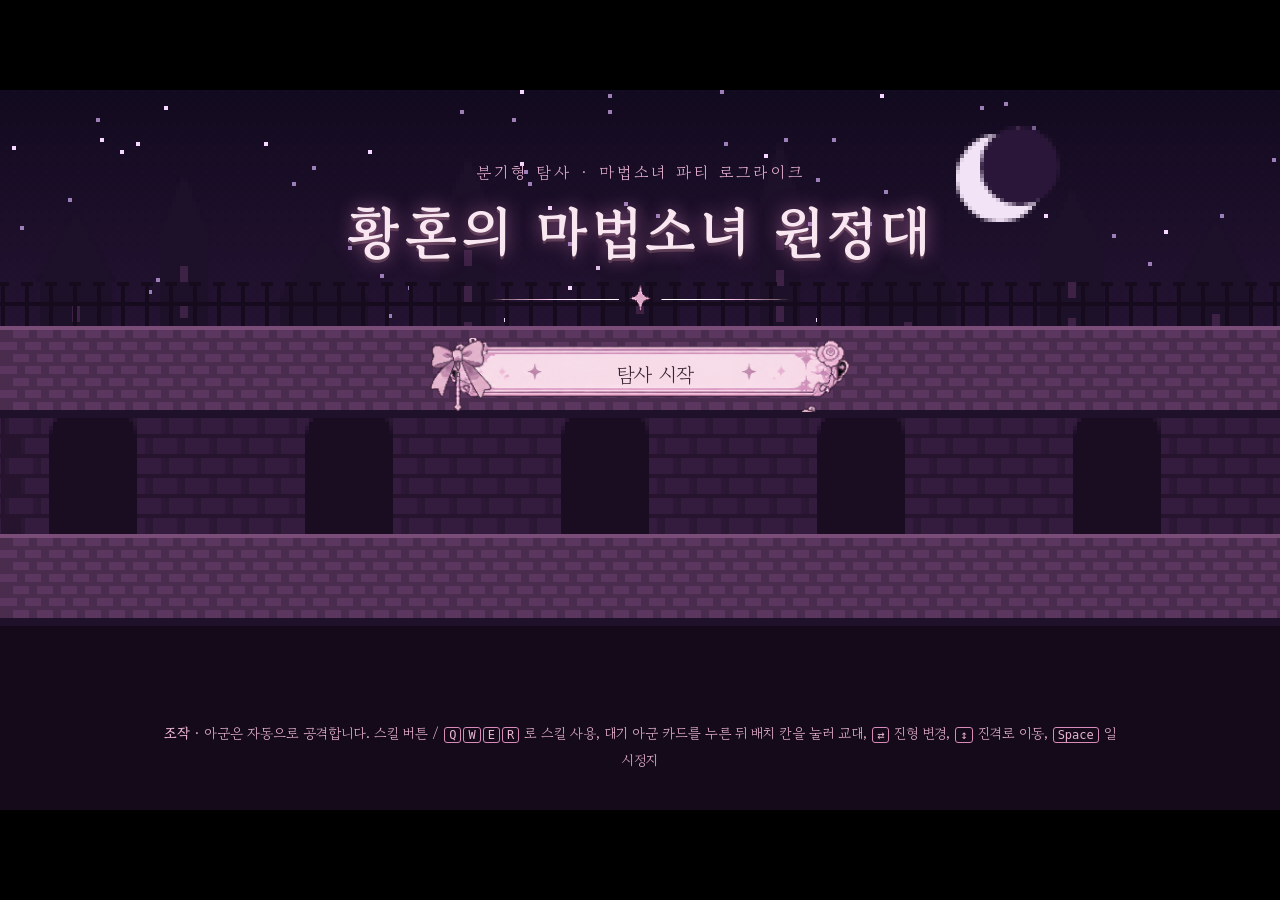
==== magical-roguelike/index.html @ ece65137 "마법소녀 분기형 탐사 로그라이크 프로토타입 추가 - 분기형 탐사 맵, 전진/웨이브/자동 전투 흐름, 두 진격로와 방어전 - 파티 교대·진형·진격로 이동, 스킬 6종, 유물 13종과" ====
<!doctype html>
<html lang="ko">
<head>
  <meta charset="utf-8" />
  <meta name="viewport" content="width=device-width, initial-scale=1" />
  <title>황혼의 마법소녀 원정대</title>
  <link rel="preconnect" href="https://fonts.googleapis.com" />
  <link rel="preconnect" href="https://fonts.gstatic.com" crossorigin />
  <link href="https://fonts.googleapis.com/css2?family=Gowun+Batang:wght@400;700&display=swap" rel="stylesheet" />
  <link rel="stylesheet" href="css/style.css" />
</head>
<body>
  <div id="viewport">
    <div id="stage">
      <canvas id="battleCanvas" width="1280" height="720"></canvas>

      <!-- Title -->
      <section id="screen-title" class="screen">
        <canvas id="titleCanvas" width="1280" height="720"></canvas>
        <div class="title-box">
          <div class="title-sub">분기형 탐사 · 마법소녀 파티 로그라이크</div>
          <h1>황혼의 마법소녀 원정대</h1>
          <img class="divider-img" src="assets/ui/divider.png" alt="" />
          <button class="choice-btn" id="btnStart"><span>탐사 시작</span></button>
          <div class="title-help">
            <b>조작</b> · 아군은 자동으로 공격합니다. 스킬 버튼 / <kbd>Q</kbd><kbd>W</kbd><kbd>E</kbd><kbd>R</kbd> 로 스킬 사용,
            대기 아군 카드를 누른 뒤 배치 칸을 눌러 교대, <kbd>⇄</kbd> 진형 변경, <kbd>↕</kbd> 진격로 이동, <kbd>Space</kbd> 일시정지
          </div>
        </div>
      </section>

      <!-- Exploration map -->
      <section id="screen-map" class="screen">
        <header class="topbar" id="mapTopbar"></header>
        <div id="mapArea">
          <svg id="mapLinks" width="1280" height="500"></svg>
          <div id="mapNodes"></div>
        </div>
        <footer id="mapFooter">
          <div id="mapParty"></div>
          <div id="nodeDetail"></div>
        </footer>
      </section>

      <!-- Battle HUD (canvas below) -->
      <section id="screen-battle" class="screen">
        <header class="topbar" id="battleTopbar"></header>
        <div id="relicStrip"></div>
        <div id="laneInfo"></div>
        <div id="battleHud">
          <div id="fieldPanel"></div>
          <div id="benchPanel"></div>
        </div>
        <div id="pauseOverlay" class="hidden">일시정지 — Space 로 재개</div>
      </section>

      <!-- Reward / relic pick -->
      <section id="screen-reward" class="screen">
        <div class="reward-head">
          <img class="divider-img" src="assets/ui/divider.png" alt="" />
          <h2 id="rewardTitle">보상 선택</h2>
          <div id="rewardSub"></div>
        </div>
        <div id="rewardCards"></div>
      </section>

      <!-- Event / Rest -->
      <section id="screen-event" class="screen">
        <canvas id="eventCanvas" width="1280" height="720"></canvas>
        <div class="event-title-box">
          <div class="event-kicker" id="eventKicker">사건</div>
          <h2 id="eventTitle"></h2>
          <div class="event-line"></div>
        </div>
        <div id="eventChoices"></div>
        <div class="dialog">
          <div class="dialog-name" id="eventSpeaker"></div>
          <div class="dialog-text" id="eventText"></div>
        </div>
      </section>

      <!-- Result -->
      <section id="screen-result" class="screen">
        <div class="result-box">
          <h2 id="resultTitle"></h2>
          <div id="resultSub"></div>
          <div id="resultStats"></div>
          <button class="choice-btn" id="btnRestart"><span>새 탐사 시작</span></button>
          <button class="choice-btn dark" id="btnTitle"><span>타이틀로</span></button>
        </div>
      </section>

      <!-- Relic drawer -->
      <aside id="relicDrawer" class="hidden">
        <div class="drawer-head">유물 &amp; 시너지 <button id="btnCloseDrawer">✕</button></div>
        <div id="drawerBody"></div>
      </aside>

      <div id="tooltip" class="hidden"></div>
      <div id="toast" class="hidden"></div>
      <div id="loading">불러오는 중…</div>
    </div>
  </div>

  <!-- data -->
  <script src="js/core/util.js"></script>
  <script src="js/core/StateMachine.js"></script>
  <script src="js/data/config.js"></script>
  <script src="js/data/spriteData.js"></script>
  <script src="js/data/characters.js"></script>
  <script src="js/data/enemies.js"></script>
  <script src="js/data/relics.js"></script>
  <script src="js/data/nodes.js"></script>
  <script src="js/data/events.js"></script>
  <!-- systems -->
  <script src="js/systems/FormationSystem.js"></script>
  <script src="js/systems/PartyManager.js"></script>
  <script src="js/systems/CombatSystem.js"></script>
  <script src="js/systems/LaneManager.js"></script>
  <script src="js/systems/SkillSystem.js"></script>
  <script src="js/systems/RelicSystem.js"></script>
  <script src="js/systems/WaveManager.js"></script>
  <script src="js/systems/MapManager.js"></script>
  <script src="js/systems/ExplorationManager.js"></script>
  <script src="js/systems/RewardSystem.js"></script>
  <script src="js/systems/NodeManager.js"></script>
  <script src="js/core/GameManager.js"></script>
  <!-- view -->
  <script src="js/ui/Assets.js"></script>
  <script src="js/ui/BattleRenderer.js"></script>
  <script src="js/ui/SceneArt.js"></script>
  <script src="js/ui/UIManager.js"></script>
  <script src="js/main.js"></script>
</body>
</html>
---- magical-roguelike/css/style.css ----
:root {
  --plum-900: #140a19;
  --plum-800: #1f1226;
  --plum-700: #2c1a33;
  --plum-600: #3d2a3a;
  --plum-500: #4a3346;
  --plum-400: #6b4a63;
  --pink-100: #f8e6f0;
  --pink-200: #f3d4e6;
  --pink-300: #e9b3d2;
  --pink-400: #d98bbb;
  --pink-500: #c46a9e;
  --gold: #f2c14e;
  --danger: #ff5f7e;
  --warn: #ffb347;
  --safe: #8fe0a4;
  --ink: #3a2534;
  --font: 'Gowun Batang', 'Noto Serif KR', 'Nanum Myeongjo', serif;
}

* { box-sizing: border-box; }
html, body { margin: 0; height: 100%; background: #000; overflow: hidden; }
body { font-family: var(--font); color: var(--pink-100); user-select: none; }
button { font-family: inherit; cursor: pointer; }
kbd { border: 1px solid var(--pink-400); border-radius: 3px; padding: 0 4px; margin: 0 1px; font-size: 12px; }
.hidden { display: none !important; }

#viewport { position: fixed; inset: 0; display: flex; align-items: center; justify-content: center; background: #000; }
#stage { position: relative; width: 1280px; height: 720px; transform-origin: center center; overflow: hidden; background: var(--plum-900); }
#battleCanvas { position: absolute; inset: 0; image-rendering: pixelated; }
#loading { position: absolute; inset: 0; display: flex; align-items: center; justify-content: center; font-size: 22px; background: var(--plum-900); z-index: 99; }

.screen { position: absolute; inset: 0; display: none; }
.screen.active { display: block; }

/* ---------- shared widgets ---------- */
.choice-btn {
  position: relative; width: 420px; height: 74px; border: 0; background: url(../assets/ui/choice_light.png) center/100% 100% no-repeat;
  color: var(--ink); font-size: 20px; padding: 0 60px 0 90px; transition: transform .12s, filter .12s; display: flex; align-items: center; justify-content: center;
}
.choice-btn span { pointer-events: none; text-align: center; line-height: 1.2; }
.choice-btn small { display: block; font-size: 13px; opacity: .8; }
.choice-btn:hover:not(:disabled) { transform: translateX(6px); background-image: url(../assets/ui/choice_dark.png); color: var(--pink-100); }
.choice-btn.dark { background-image: url(../assets/ui/choice_dark.png); color: var(--pink-100); }
.choice-btn.dark:hover { background-image: url(../assets/ui/choice_light.png); color: var(--ink); }
.choice-btn:disabled { filter: grayscale(.8) brightness(.6); cursor: not-allowed; }
.divider-img { display: block; margin: 0 auto; width: 300px; image-rendering: pixelated; }

.topbar {
  position: absolute; left: 0; right: 0; top: 0; height: 48px; display: flex; align-items: center; gap: 16px; padding: 0 16px;
  background: linear-gradient(180deg, rgba(20,10,25,.95), rgba(20,10,25,.6)); border-bottom: 1px solid rgba(233,179,210,.35); z-index: 5;
}
.topbar .title { font-size: 18px; color: var(--pink-200); font-weight: 700; }
.topbar .tag { font-size: 12px; padding: 2px 8px; border: 1px solid var(--pink-400); border-radius: 2px; color: var(--pink-300); }
.topbar .tag.def { border-color: var(--danger); color: var(--danger); }
.topbar .spacer { flex: 1; }
.res { display: flex; align-items: center; gap: 6px; font-size: 16px; }
.res b { color: var(--pink-100); }
.res .ic { color: var(--pink-400); }
.res.life .ic { color: var(--danger); }
.res.shard .ic { color: var(--gold); }
.tb-btn {
  background: var(--plum-600); color: var(--pink-100); border: 1px solid var(--pink-400); padding: 5px 12px; font-size: 14px;
  clip-path: polygon(8px 0, 100% 0, calc(100% - 8px) 100%, 0 100%);
}
.tb-btn:hover { background: var(--pink-500); }
.tb-btn.on { background: var(--pink-500); }

#tooltip {
  position: absolute; z-index: 60; max-width: 300px; padding: 10px 12px; font-size: 13px; line-height: 1.5; pointer-events: none;
  background: rgba(31,18,38,.97); border: 1px solid var(--pink-400); box-shadow: 0 6px 20px rgba(0,0,0,.5); color: var(--pink-100);
}
#tooltip h4 { margin: 0 0 4px; font-size: 15px; color: var(--pink-200); }
#tooltip .muted { color: var(--pink-300); opacity: .8; }
#toast {
  position: absolute; left: 50%; top: 70px; transform: translateX(-50%); z-index: 70; padding: 8px 18px; font-size: 15px;
  background: rgba(61,42,58,.95); border: 1px solid var(--pink-400);
}

/* ---------- title ---------- */
#screen-title { background: radial-gradient(ellipse at 50% 30%, #3a1d3f 0%, #140a19 70%); }
#titleCanvas { position: absolute; inset: 0; image-rendering: pixelated; }
.title-box { position: absolute; left: 0; right: 0; top: 70px; text-align: center; }
.title-box h1 { margin: 6px 0 14px; font-size: 56px; color: var(--pink-100); letter-spacing: 4px; text-shadow: 0 0 18px rgba(233,140,200,.6), 0 3px 0 #4a3346; }
.title-sub { color: var(--pink-300); font-size: 16px; letter-spacing: 3px; }
#btnStart { margin: 26px auto 0; }
.title-help { position: absolute; left: 0; right: 0; top: 560px; font-size: 14px; color: var(--pink-300); line-height: 1.9; padding: 0 160px; }

/* ---------- map ---------- */
#screen-map { background:
  linear-gradient(rgba(233,179,210,.04) 1px, transparent 1px) 0 0/40px 40px,
  linear-gradient(90deg, rgba(233,179,210,.04) 1px, transparent 1px) 0 0/40px 40px,
  radial-gradient(ellipse at 60% 40%, #2c1733 0%, #120a17 75%); }
#mapArea { position: absolute; left: 0; top: 56px; width: 1280px; height: 500px; }
#mapLinks { position: absolute; inset: 0; }
#mapNodes { position: absolute; inset: 0; }
.col-label { position: absolute; top: 4px; font-size: 12px; color: rgba(233,179,210,.45); transform: translateX(-50%); letter-spacing: 2px; }
.node {
  position: absolute; width: 128px; height: 58px; transform: translate(-50%, -50%); display: flex; align-items: center; gap: 8px; padding: 0 10px 0 6px;
  background: linear-gradient(90deg, rgba(61,42,58,.95), rgba(40,24,44,.95)); border: 1px solid rgba(233,179,210,.35);
  clip-path: polygon(10px 0, 100% 0, calc(100% - 10px) 100%, 0 100%); cursor: default; transition: transform .15s, filter .15s;
}
.node .n-icon {
  width: 38px; height: 38px; display: flex; align-items: center; justify-content: center; font-size: 22px; flex: none;
  background: var(--plum-800); border: 1px solid currentColor; transform: rotate(45deg) scale(.82);
}
.node .n-icon span { transform: rotate(-45deg); }
.node .n-name { font-size: 14px; line-height: 1.15; color: var(--pink-100); }
.node .n-name small { display: block; font-size: 11px; color: var(--pink-300); }
.node .n-stripe { position: absolute; left: 0; right: 0; bottom: 0; height: 3px; background: currentColor; opacity: .8; }
.node.selectable { cursor: pointer; border-color: var(--pink-300); animation: pulse 1.4s ease-in-out infinite; }
.node.selectable:hover, .node.picked { transform: translate(-50%, -50%) scale(1.08); filter: brightness(1.25); }
.node.completed { filter: grayscale(.6) brightness(.6); }
.node.current { filter: none; border-color: var(--gold); box-shadow: inset 0 0 0 2px var(--gold); }
.node.locked { filter: brightness(.55) saturate(.5); }
.node.skipped { filter: grayscale(1) brightness(.35); }
.node .n-check { position: absolute; right: 12px; top: 4px; font-size: 12px; color: var(--safe); }
.node .n-here { position: absolute; left: 50%; top: -24px; transform: translateX(-50%); font-size: 12px; color: var(--gold); white-space: nowrap; }
@keyframes pulse { 0%,100% { box-shadow: 0 0 0 rgba(233,140,200,0); } 50% { box-shadow: 0 0 18px rgba(233,140,200,.7); } }

#mapFooter { position: absolute; left: 0; right: 0; bottom: 0; height: 158px; display: flex; gap: 12px; padding: 8px 14px 12px;
  background: linear-gradient(0deg, rgba(20,10,25,.98), rgba(20,10,25,.8)); border-top: 1px solid rgba(233,179,210,.3); }
#mapParty { flex: 1; display: flex; flex-direction: column; gap: 4px; }
#nodeDetail { position: relative; width: 420px; border-left: 1px solid rgba(233,179,210,.25); padding-left: 14px; font-size: 13px; line-height: 1.5; }
#nodeDetail h3 { margin: 0 0 4px; font-size: 18px; color: var(--pink-200); }
#nodeDetail .stars { color: var(--gold); letter-spacing: 2px; }
#nodeDetail .enter { position: absolute; right: -6px; bottom: -6px; width: 210px; height: 48px; font-size: 17px; padding: 0 30px 0 56px; }
.party-row { display: flex; gap: 6px; align-items: stretch; }
.party-row .lbl { white-space: nowrap; width: 54px; font-size: 12px; color: var(--pink-300); display: flex; align-items: center; }
.pcard {
  position: relative; width: 150px; height: 62px; display: flex; gap: 6px; align-items: center; padding: 4px 6px; cursor: pointer;
  background: rgba(61,42,58,.85); border: 1px solid rgba(233,179,210,.3); font-size: 12px;
}
.pcard img { width: 46px; height: 46px; image-rendering: auto; border: 1px solid rgba(233,179,210,.4); background: var(--plum-800); }
.pcard .nm { font-size: 13px; color: var(--pink-100); }
.pcard .rl { font-size: 10.5px; color: var(--pink-300); white-space: nowrap; }
.pcard.empty { justify-content: center; color: var(--pink-300); opacity: .7; }
.pcard.sel { border-color: var(--gold); box-shadow: 0 0 10px rgba(242,193,78,.6); }
.pcard.down { filter: grayscale(1) brightness(.6); }
.pcard .potion { position: absolute; right: 4px; top: 3px; font-size: 11px; padding: 0 4px; background: var(--plum-700); border: 1px solid var(--pink-400); color: var(--pink-100); }
.hpbar { position: relative; height: 6px; background: #4a2236; border: 1px solid #140a19; margin-top: 3px; }
.hpbar i { position: absolute; left: 0; top: 0; bottom: 0; background: var(--pink-400); }
.hpbar i.low { background: var(--danger); }
.hpbar i.sh { background: #9fd8ff; top: auto; height: 2px; }

/* ---------- battle HUD ---------- */
#screen-battle .topbar { background: linear-gradient(180deg, rgba(20,10,25,.9), rgba(20,10,25,0)); border-bottom: 0; }
.wave-pips { display: flex; gap: 6px; align-items: center; font-size: 14px; color: var(--pink-200); }
.wave-pips i { width: 14px; height: 14px; transform: rotate(45deg); border: 1px solid var(--pink-300); display: inline-block; }
.wave-pips i.done { background: var(--pink-400); }
.wave-pips i.now { background: var(--gold); border-color: var(--gold); }
.phase-label { font-size: 14px; color: var(--gold); min-width: 90px; }
#relicStrip { position: absolute; right: 14px; top: 52px; display: flex; flex-wrap: wrap; justify-content: flex-end; gap: 4px; max-width: 520px; z-index: 4; }
.relic-ic {
  width: 34px; height: 34px; display: flex; align-items: center; justify-content: center; font-size: 18px; position: relative;
  background: var(--plum-700); border: 1px solid var(--pink-400); transform: rotate(45deg) scale(.86);
}
.relic-ic > span { transform: rotate(-45deg); }
.relic-ic.rare { border-color: var(--gold); }
.relic-ic.flash { animation: relicflash .5s; }
.relic-ic .cnt { position: absolute; right: -6px; bottom: -6px; transform: rotate(-45deg); font-size: 10px; background: var(--pink-500); padding: 0 3px; }
@keyframes relicflash { 0% { box-shadow: 0 0 0 rgba(255,220,120,1); background: var(--gold); } 100% { box-shadow: 0 0 16px rgba(255,220,120,0); } }
.syn-strip { position: absolute; right: 14px; top: 96px; z-index: 4; display: flex; flex-direction: column; align-items: flex-end; gap: 3px; }
.syn-chip { font-size: 12px; padding: 2px 10px; background: rgba(120,40,110,.85); border: 1px solid #ff9ff3; color: #ffe0fb; }
.syn-chip.flash { animation: relicflash .5s; }

#laneInfo { position: absolute; inset: 0; pointer-events: none; z-index: 3; }
.lane-tag {
  position: absolute; right: 14px; width: 200px; padding: 5px 10px; font-size: 13px; line-height: 1.4; pointer-events: auto;
  background: rgba(20,10,25,.75); border-left: 4px solid var(--safe);
}
.lane-tag.warn { border-left-color: var(--warn); }
.lane-tag.danger { border-left-color: var(--danger); animation: dangerpulse 1s infinite; }
.lane-tag .lv { float: right; font-weight: 700; }
.lane-tag.safe .lv { color: var(--safe); }
.lane-tag.warn .lv { color: var(--warn); }
.lane-tag.danger .lv { color: var(--danger); }
.lane-meter { height: 4px; background: #3a2234; margin-top: 3px; position: relative; }
.lane-meter i { position: absolute; right: 0; top: 0; bottom: 0; background: var(--danger); }
@keyframes dangerpulse { 50% { background: rgba(90,20,40,.8); } }

#battleHud { position: absolute; left: 0; right: 0; bottom: 0; height: 176px; display: flex; gap: 10px; padding: 6px 12px 8px; z-index: 4;
  background: linear-gradient(0deg, rgba(20,10,25,.98) 80%, rgba(20,10,25,.6)); border-top: 1px solid rgba(233,179,210,.35); }
#fieldPanel { display: flex; flex-direction: column; gap: 6px; }
.lane-row { display: flex; gap: 6px; align-items: stretch; height: 77px; }
.lane-row .lane-lbl { width: 30px; writing-mode: vertical-rl; text-align: center; font-size: 13px; color: var(--pink-300); border-right: 1px solid rgba(233,179,210,.3); }
.ucard {
  position: relative; width: 286px; display: flex; gap: 6px; padding: 5px 6px; cursor: pointer;
  background: linear-gradient(90deg, rgba(61,42,58,.95), rgba(44,26,51,.95)); border: 1px solid rgba(233,179,210,.3);
}
.ucard .slotname { position: absolute; left: 6px; top: -1px; font-size: 10px; color: var(--pink-300); }
.ucard img.pt { width: 52px; height: 52px; margin-top: 10px; border: 1px solid rgba(233,179,210,.4); background: var(--plum-800); }
.ucard .info { flex: 1; display: flex; flex-direction: column; justify-content: center; min-width: 0; }
.ucard .nm { font-size: 14px; }
.ucard .nm small { font-size: 11px; color: var(--pink-300); margin-left: 4px; }
.ucard .hptxt { font-size: 11px; color: var(--pink-300); }
.ucard.empty { align-items: center; justify-content: center; color: var(--pink-300); font-size: 13px; }
.ucard.target { border-color: var(--gold); box-shadow: inset 0 0 14px rgba(242,193,78,.45); }
.ucard.sel { border-color: var(--gold); }
.ucard.down { filter: grayscale(1) brightness(.6); }
.skill-btn {
  position: relative; width: 74px; border: 1px solid var(--pink-300); background: var(--plum-600); color: var(--pink-100); font-size: 12px; line-height: 1.2; padding: 2px; overflow: hidden;
}
.skill-btn .cd { position: absolute; left: 0; right: 0; bottom: 0; background: rgba(0,0,0,.65); }
.skill-btn .lbl { position: relative; }
.skill-btn .key { position: absolute; left: 3px; top: 1px; font-size: 10px; color: var(--pink-300); }
.skill-btn.ready { border-color: var(--gold); box-shadow: 0 0 10px rgba(242,193,78,.6) inset; }
.skill-btn:disabled { cursor: not-allowed; }
.mini-btn { position: absolute; right: 82px; top: 3px; width: 22px; height: 20px; padding: 0; font-size: 12px; border: 1px solid var(--pink-400); background: var(--plum-700); color: var(--pink-100); }
.mini-btn:hover { background: var(--pink-500); }
.form-btn { width: 44px; border: 1px solid var(--pink-400); background: var(--plum-700); color: var(--pink-100); font-size: 12px; line-height: 1.3; }
.form-btn:hover { background: var(--pink-500); }
.form-btn:disabled { opacity: .45; cursor: not-allowed; }
#benchPanel { flex: 1; display: flex; flex-direction: column; gap: 4px; border-left: 1px solid rgba(233,179,210,.25); padding-left: 10px; }
#benchPanel .bench-head { font-size: 13px; color: var(--pink-300); display: flex; justify-content: space-between; }
#benchPanel .bench-list { display: flex; gap: 6px; }
#benchPanel .pcard { width: 136px; }
#benchPanel .hint { font-size: 12px; color: var(--pink-300); opacity: .85; line-height: 1.4; }
#pauseOverlay { position: absolute; left: 0; right: 0; top: 300px; text-align: center; font-size: 26px; color: var(--pink-100); text-shadow: 0 2px 8px #000; z-index: 6; }

/* ---------- reward ---------- */
#screen-reward { background: rgba(14,6,18,.86); z-index: 10; }
.reward-head { text-align: center; padding-top: 40px; }
.reward-head h2 { margin: 8px 0 4px; font-size: 34px; color: var(--pink-100); }
#rewardSub { color: var(--pink-300); font-size: 15px; }
#rewardCards { display: flex; justify-content: center; gap: 16px; margin-top: 30px; padding: 0 20px; }
.rcard {
  width: 220px; min-height: 330px; padding: 14px; display: flex; flex-direction: column; gap: 6px; cursor: pointer; position: relative;
  background: linear-gradient(180deg, var(--pink-100), var(--pink-200)); color: var(--ink); border: 2px solid var(--plum-500);
  box-shadow: 0 0 0 4px rgba(61,42,58,.9), 0 10px 30px rgba(0,0,0,.6); transition: transform .15s;
}
.rcard:hover { transform: translateY(-8px); }
.rcard .rar { font-size: 12px; align-self: flex-start; padding: 1px 8px; background: var(--plum-500); color: var(--pink-100); }
.rcard.rare .rar { background: #8a6418; }
.rcard .big { font-size: 46px; text-align: center; margin: 6px 0; }
.rcard h3 { margin: 0; text-align: center; font-size: 19px; }
.rcard .desc { font-size: 13px; line-height: 1.55; }
.rcard .trig { font-size: 12px; color: #7a4f6c; }
.rcard .syns { margin-top: auto; font-size: 12px; border-top: 1px dashed #b98aa9; padding-top: 6px; line-height: 1.5; }
.rcard .syns b { color: #9b2f7a; }
.rcard .syns .ok { color: #2f8a4c; }
.rcard.alt { background: linear-gradient(180deg, #e8dcef, #d7c6e4); }

/* ---------- event ---------- */
#screen-event { background: #120a17; }
#eventCanvas { position: absolute; inset: 0; }
.event-title-box { position: absolute; left: 60px; top: 40px; }
.event-kicker { font-size: 14px; letter-spacing: 4px; color: var(--pink-300); }
.event-title-box h2 { margin: 4px 0 6px; font-size: 40px; color: var(--pink-100); text-shadow: 0 2px 10px #000; }
.event-line { width: 380px; height: 1px; background: linear-gradient(90deg, var(--pink-300), transparent); }
#eventChoices { position: absolute; right: 50px; top: 120px; display: flex; flex-direction: column; gap: 14px; align-items: flex-end; }
#eventChoices .choice-btn { width: 500px; height: 84px; font-size: 18px; }
#eventChoices .req { font-size: 12px; color: #9b2f4a; }
.dialog { position: absolute; left: 20px; right: 20px; bottom: 14px; height: 196px; background: url(../assets/ui/dialog_box.png) center/100% 100% no-repeat; }
.dialog-name {
  position: absolute; left: 100px; top: -40px; width: 290px; height: 66px; background: url(../assets/ui/name_tab.png) center/100% 100% no-repeat;
  display: flex; align-items: center; justify-content: center; padding-left: 34px; font-size: 20px; color: var(--pink-100);
}
.dialog-text { position: absolute; left: 190px; right: 130px; top: 52px; bottom: 30px; font-size: 19px; line-height: 1.7; color: var(--ink); white-space: pre-line; }

/* ---------- drawer ---------- */
#relicDrawer {
  position: absolute; right: 0; top: 0; bottom: 0; width: 440px; z-index: 40; background: rgba(24,13,30,.98); border-left: 1px solid var(--pink-400);
  display: flex; flex-direction: column; box-shadow: -10px 0 30px rgba(0,0,0,.6);
}
.drawer-head { padding: 14px 16px; font-size: 20px; color: var(--pink-200); border-bottom: 1px solid rgba(233,179,210,.3); display: flex; justify-content: space-between; }
.drawer-head button { background: none; border: 0; color: var(--pink-200); font-size: 18px; }
#drawerBody { overflow-y: auto; padding: 10px 16px 20px; font-size: 13px; line-height: 1.5; }
#drawerBody h4 { margin: 14px 0 6px; color: var(--pink-300); font-size: 14px; letter-spacing: 2px; }
.d-relic { display: flex; gap: 10px; padding: 8px; margin-bottom: 6px; background: rgba(61,42,58,.6); border-left: 3px solid var(--pink-400); }
.d-relic.rare { border-left-color: var(--gold); }
.d-relic .ic { font-size: 24px; width: 32px; text-align: center; }
.d-relic .nm { color: var(--pink-100); font-size: 14px; }
.d-relic .meta { color: var(--pink-300); font-size: 11px; }
.d-syn { padding: 8px; margin-bottom: 6px; background: rgba(61,42,58,.45); border-left: 3px solid #6b4a63; }
.d-syn.active { border-left-color: #ff9ff3; background: rgba(120,40,110,.45); }
.d-syn .nm { font-size: 14px; color: var(--pink-100); }
.d-syn .st { float: right; font-size: 12px; }
.d-syn.active .st { color: #ff9ff3; }
.d-syn .req span { display: inline-block; margin-right: 6px; font-size: 12px; color: var(--pink-300); }
.d-syn .req span.ok { color: var(--safe); }

/* ---------- result ---------- */
#screen-result { background: radial-gradient(ellipse at 50% 40%, rgba(60,25,60,.95), rgba(14,6,18,.98)); z-index: 12; }
.result-box { position: absolute; left: 0; right: 0; top: 130px; display: flex; flex-direction: column; align-items: center; gap: 12px; }
.result-box h2 { margin: 0; font-size: 52px; }
#resultSub { color: var(--pink-300); font-size: 17px; }
#resultStats { font-size: 15px; line-height: 1.8; color: var(--pink-200); text-align: center; margin: 10px 0 16px; }
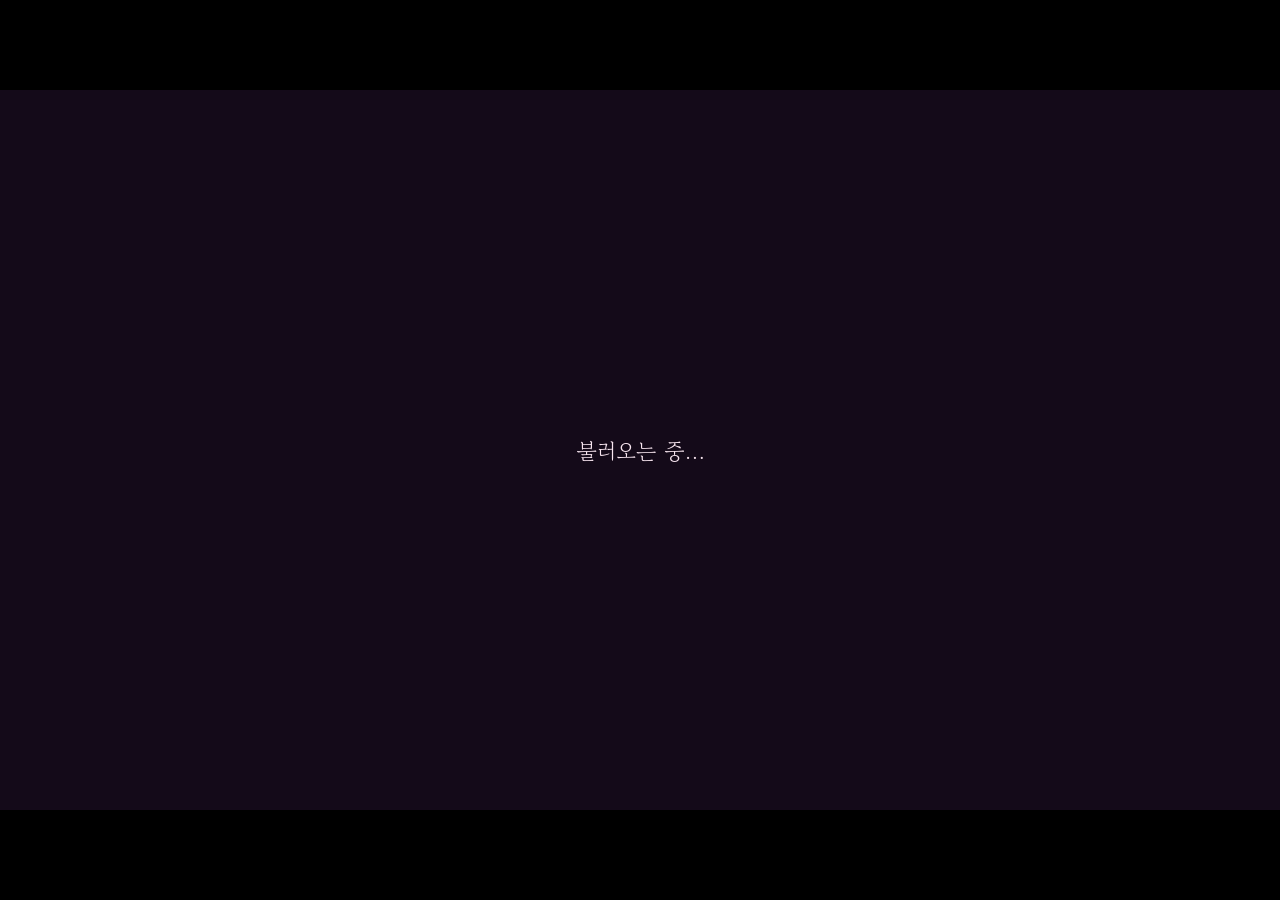
==== commit fdc8d3f0: "재미 확장 UI: 파티 선택·상점·성소·도감·설정·NEXT 패널·절차적 오디오 - 타이틀 메뉴(성소/도감/설정), 저장 불가 경고, 저장 내보내기/불러오기/초기화 - Web Aud" ====
--- a/magical-roguelike/index.html
+++ b/magical-roguelike/index.html
@@ -22,9 +22,15 @@
           <h1>황혼의 마법소녀 원정대</h1>
           <img class="divider-img" src="assets/ui/divider.png" alt="" />
           <button class="choice-btn" id="btnStart"><span>탐사 시작</span></button>
+          <div class="title-menu">
+            <button class="tb-btn" id="btnSanctuary">별빛 성소</button>
+            <button class="tb-btn" id="btnCodex">도감</button>
+            <button class="tb-btn" id="btnSettings">설정</button>
+          </div>
+          <div id="titleInfo"></div>
           <div class="title-help">
             <b>조작</b> · 아군은 자동으로 공격합니다. 스킬 버튼 / <kbd>Q</kbd><kbd>W</kbd><kbd>E</kbd><kbd>R</kbd> 로 스킬 사용,
-            대기 아군 카드를 누른 뒤 배치 칸을 눌러 교대, <kbd>⇄</kbd> 진형 변경, <kbd>↕</kbd> 진격로 이동, <kbd>Space</kbd> 일시정지
+            대기 아군 카드 → 배치 칸으로 교대, <kbd>⇄</kbd> 진형 변경, <kbd>↕</kbd> 진격로 이동, <kbd>Space</kbd> 일시정지
           </div>
         </div>
       </section>
@@ -47,6 +53,7 @@
         <header class="topbar" id="battleTopbar"></header>
         <div id="relicStrip"></div>
         <div id="laneInfo"></div>
+        <div id="nextPanel"></div>
         <div id="battleHud">
           <div id="fieldPanel"></div>
           <div id="benchPanel"></div>
@@ -79,14 +86,55 @@
         </div>
       </section>
 
+      <!-- Party select -->
+      <section id="screen-party" class="screen">
+        <header class="topbar"><span class="title">원정대 편성</span><span class="tag" id="partyCount"></span><span class="spacer"></span>
+          <span id="ascPicker"></span><button class="tb-btn" id="btnPartyBack">타이틀</button></header>
+        <div id="partyGrid"></div>
+        <footer id="partyFooter">
+          <div id="partyPicked"></div>
+          <button class="tb-btn" id="btnRecommend">추천 구성</button>
+          <button class="choice-btn" id="btnDepart"><span>출발</span></button>
+        </footer>
+      </section>
+
+      <!-- Shop -->
+      <section id="screen-shop" class="screen">
+        <canvas id="shopCanvas" width="1280" height="720"></canvas>
+        <header class="topbar"><span class="title">◈ 떠돌이 성물 상점</span><span class="tag" id="shopNote"></span><span class="spacer"></span><div id="shopRes" style="display:flex;gap:14px;align-items:center"></div></header>
+        <div id="shopItems"></div>
+        <div id="shopActions">
+          <button class="tb-btn" id="btnShopReroll"></button>
+          <button class="choice-btn dark" id="btnShopLeave"><span>나가기</span></button>
+        </div>
+      </section>
+
+      <!-- Sanctuary -->
+      <section id="screen-sanctuary" class="screen">
+        <header class="topbar"><span class="title">✦ 별빛 성소</span><span class="tag" id="moonTag"></span><span class="spacer"></span>
+          <div id="sanctTabs"></div><button class="tb-btn" id="btnSanctBack">돌아가기</button></header>
+        <div id="sanctBody"></div>
+      </section>
+
+      <!-- Codex -->
+      <section id="screen-codex" class="screen">
+        <header class="topbar"><span class="title">도감</span><span class="tag" id="codexTag"></span><span class="spacer"></span>
+          <div id="codexTabs"></div><button class="tb-btn" id="btnCodexBack">돌아가기</button></header>
+        <div id="codexBody"></div>
+      </section>
+
       <!-- Result -->
       <section id="screen-result" class="screen">
         <div class="result-box">
           <h2 id="resultTitle"></h2>
           <div id="resultSub"></div>
           <div id="resultStats"></div>
-          <button class="choice-btn" id="btnRestart"><span>새 탐사 시작</span></button>
-          <button class="choice-btn dark" id="btnTitle"><span>타이틀로</span></button>
+          <div id="resultMoon"></div>
+          <div class="result-btns">
+            <button class="choice-btn" id="btnRestart"><span>새 탐사 시작</span></button>
+            <button class="choice-btn dark" id="btnToSanct"><span>별빛 성소로</span></button>
+            <button class="choice-btn dark" id="btnTitle"><span>타이틀로</span></button>
+          </div>
         </div>
       </section>
 
@@ -95,6 +143,14 @@
         <div class="drawer-head">유물 &amp; 시너지 <button id="btnCloseDrawer">✕</button></div>
         <div id="drawerBody"></div>
       </aside>
+
+      <!-- Settings -->
+      <div id="settingsModal" class="hidden">
+        <div class="modal-box">
+          <div class="drawer-head">설정 <button id="btnCloseSettings">✕</button></div>
+          <div id="settingsBody"></div>
+        </div>
+      </div>
 
       <div id="tooltip" class="hidden"></div>
       <div id="toast" class="hidden"></div>
@@ -105,6 +161,7 @@
   <!-- data -->
   <script src="js/core/util.js"></script>
   <script src="js/core/StateMachine.js"></script>
+  <script src="js/core/SaveManager.js"></script>
   <script src="js/data/config.js"></script>
   <script src="js/data/spriteData.js"></script>
   <script src="js/data/characters.js"></script>
@@ -112,6 +169,7 @@
   <script src="js/data/relics.js"></script>
   <script src="js/data/nodes.js"></script>
   <script src="js/data/events.js"></script>
+  <script src="js/data/meta.js"></script>
   <!-- systems -->
   <script src="js/systems/FormationSystem.js"></script>
   <script src="js/systems/PartyManager.js"></script>
@@ -124,12 +182,16 @@
   <script src="js/systems/ExplorationManager.js"></script>
   <script src="js/systems/RewardSystem.js"></script>
   <script src="js/systems/NodeManager.js"></script>
+  <script src="js/systems/ShopSystem.js"></script>
+  <script src="js/systems/MetaProgress.js"></script>
   <script src="js/core/GameManager.js"></script>
   <!-- view -->
+  <script src="js/ui/AudioManager.js"></script>
   <script src="js/ui/Assets.js"></script>
   <script src="js/ui/BattleRenderer.js"></script>
   <script src="js/ui/SceneArt.js"></script>
   <script src="js/ui/UIManager.js"></script>
+  <script src="js/ui/UIScreens.js"></script>
   <script src="js/main.js"></script>
 </body>
 </html>
--- a/magical-roguelike/css/style.css
+++ b/magical-roguelike/css/style.css
@@ -25,8 +25,8 @@
 kbd { border: 1px solid var(--pink-400); border-radius: 3px; padding: 0 4px; margin: 0 1px; font-size: 12px; }
 .hidden { display: none !important; }
 
-#viewport { position: fixed; inset: 0; display: flex; align-items: center; justify-content: center; background: #000; }
-#stage { position: relative; width: 1280px; height: 720px; transform-origin: center center; overflow: hidden; background: var(--plum-900); }
+#viewport { position: fixed; inset: 0; background: #000; overflow: hidden; }
+#stage { position: absolute; left: 50%; top: 50%; width: 1280px; height: 720px; transform-origin: center center; overflow: hidden; background: var(--plum-900); }
 #battleCanvas { position: absolute; inset: 0; image-rendering: pixelated; }
 #loading { position: absolute; inset: 0; display: flex; align-items: center; justify-content: center; font-size: 22px; background: var(--plum-900); z-index: 99; }
 
@@ -286,3 +286,147 @@
 .result-box h2 { margin: 0; font-size: 52px; }
 #resultSub { color: var(--pink-300); font-size: 17px; }
 #resultStats { font-size: 15px; line-height: 1.8; color: var(--pink-200); text-align: center; margin: 10px 0 16px; }
+
+/* ======================= expansion: rarities, new screens ======================= */
+.rcard.epic { background: linear-gradient(160deg, #fff0fa, #ffd1ee 45%, #f8e0ff); box-shadow: 0 0 0 4px rgba(255,159,214,.9), 0 0 24px rgba(255,159,214,.6); }
+.rcard.epic .rar { background: #b5408a; }
+.rcard.curse { background: linear-gradient(180deg, #e3d4f2, #c9b0e6); }
+.rcard.curse .rar { background: #5b2a8a; }
+.rcard.modc { background: linear-gradient(180deg, #e9f2ff, #d6e4fb); }
+.rcard.modc .rar { background: #3f5a8a; }
+.rcard.recruit { background: linear-gradient(180deg, #fff3f8, #f6dbe9); }
+.rcard .mod-pt { width: 72px; height: 72px; margin: 6px auto; display: block; border: 2px solid var(--plum-500); background: var(--plum-800); }
+.rcard .mod-pt.big-pt { width: 96px; height: 96px; }
+.rcard .quote { font-size: 13px; font-style: italic; color: #6b4a63; line-height: 1.5; }
+#rewardCards.many .rcard { width: 180px; min-height: 300px; padding: 10px; }
+#rewardCards.many .rcard .big { font-size: 36px; }
+.relic-ic.epic { border-color: #ff9fd6; box-shadow: 0 0 8px rgba(255,159,214,.6); }
+.relic-ic.curse { border-color: #a46bff; background: #2a1440; }
+.d-relic.epic { border-left-color: #ff9fd6; }
+.d-relic.curse { border-left-color: #a46bff; }
+.modmark { color: #9fd8ff; font-size: 11px; }
+.node .n-scout { position: absolute; right: 12px; bottom: 6px; font-size: 11px; color: #9fd8ff; }
+.res small { color: var(--pink-300); font-size: 12px; }
+
+/* map party panel */
+.party-cols { display: flex; gap: 10px; height: 100%; }
+.party-field { display: flex; flex-direction: column; gap: 4px; }
+.party-bench { flex: 1; min-width: 0; display: flex; flex-direction: column; gap: 4px; }
+.party-bench .lbl2 { font-size: 11px; color: var(--pink-300); }
+.bench-wrap { display: flex; flex-wrap: wrap; gap: 4px; }
+.pcard.small { width: 128px; height: 58px; }
+.pcard.small img { width: 40px; height: 40px; }
+#benchPanel .bench-list { flex-wrap: wrap; }
+#benchPanel .pcard.small { width: 118px; height: 56px; }
+
+/* NEXT panel */
+#nextPanel { position: absolute; left: 14px; top: 52px; z-index: 4; min-width: 230px; padding: 6px 10px; font-size: 12px; background: rgba(20,10,25,.78); border: 1px solid rgba(233,179,210,.35); }
+#nextPanel.hot { border-color: var(--gold); box-shadow: 0 0 12px rgba(242,193,78,.5); }
+.np-head { color: var(--gold); letter-spacing: 2px; margin-bottom: 3px; }
+.np-lane { display: flex; align-items: center; gap: 6px; min-height: 26px; flex-wrap: wrap; }
+.np-l { color: var(--pink-300); width: 28px; }
+.np-e { display: inline-flex; align-items: center; gap: 2px; }
+.np-e img { height: 22px; image-rendering: pixelated; }
+.np-e i { font-style: normal; color: #9fd8ff; font-size: 11px; }
+.np-e b { font-size: 10px; padding: 0 3px; }
+.f-elite { background: #8a6418; }
+.f-boss { background: #b0203f; }
+.np-none, .np-last { color: var(--pink-300); }
+
+/* title extras */
+.title-menu { display: flex; justify-content: center; gap: 10px; margin-top: 14px; }
+.title-menu .tb-btn { font-size: 16px; padding: 7px 18px; }
+#titleInfo { margin-top: 12px; font-size: 14px; color: var(--pink-300); }
+#titleInfo .moon b { color: #cfe3ff; }
+#titleInfo .warn { color: var(--warn); margin-bottom: 4px; }
+
+/* party select */
+#screen-party { background: radial-gradient(ellipse at 50% 30%, #2c1733 0%, #120a17 75%); }
+#partyGrid { position: absolute; left: 0; right: 0; top: 56px; bottom: 96px; display: grid; grid-template-columns: repeat(6, 1fr); gap: 8px; padding: 6px 14px; overflow-y: auto; }
+.char-card { position: relative; display: flex; flex-direction: column; align-items: center; gap: 2px; padding: 8px 6px; cursor: pointer; background: rgba(61,42,58,.85); border: 1px solid rgba(233,179,210,.3); text-align: center; min-height: 0; }
+.char-card img { width: 64px; height: 64px; border: 1px solid rgba(233,179,210,.4); background: var(--plum-800); }
+.char-card img.sil, .cx img.sil { filter: brightness(0) opacity(.6); }
+.char-card.picked { border-color: var(--gold); box-shadow: inset 0 0 14px rgba(242,193,78,.4); }
+.char-card.locked { cursor: not-allowed; opacity: .7; }
+.cc-order { position: absolute; left: 4px; top: 4px; font-size: 11px; background: var(--gold); color: var(--ink); padding: 0 5px; }
+.cc-name { font-size: 16px; font-weight: 700; }
+.cc-sub, .cc-stats { font-size: 11px; color: var(--pink-300); }
+.cc-skill { font-size: 11px; line-height: 1.4; color: var(--pink-100); text-align: left; }
+#partyFooter { position: absolute; left: 0; right: 0; bottom: 0; height: 92px; display: flex; align-items: center; gap: 14px; padding: 0 18px; background: rgba(20,10,25,.95); border-top: 1px solid rgba(233,179,210,.3); }
+#partyPicked { flex: 1; display: flex; gap: 8px; }
+.pp { display: flex; align-items: center; gap: 4px; font-size: 13px; padding: 2px 8px 2px 2px; background: var(--plum-700); border: 1px solid rgba(233,179,210,.3); }
+.pp.field { border-color: var(--gold); }
+.pp img { width: 30px; height: 30px; }
+#btnDepart { width: 260px; height: 60px; }
+#ascPicker select { font-family: inherit; background: var(--plum-700); color: var(--pink-100); border: 1px solid var(--pink-400); padding: 3px; }
+.muted-s { font-size: 12px; color: var(--pink-300); }
+
+/* shop */
+#screen-shop { background: #140c18; }
+#shopCanvas { position: absolute; inset: 0; }
+#shopItems { position: absolute; left: 0; right: 0; top: 70px; display: flex; flex-wrap: wrap; justify-content: center; gap: 10px; padding: 0 20px; }
+.shop-card { position: relative; cursor: pointer; }
+.shop-card .rcard { width: 170px; min-height: 270px; padding: 10px; transform: none; }
+.shop-card .rcard .big { font-size: 34px; margin: 2px 0; }
+.shop-card .rcard .syns { display: none; }
+.shop-card .price { margin-top: auto; text-align: center; font-size: 18px; font-weight: 700; color: #8a5a00; background: rgba(255,230,160,.7); padding: 2px; }
+.shop-card .price.no { color: #9b2f4a; }
+.shop-card.sold { opacity: .45; filter: grayscale(.7); cursor: default; }
+.shop-card.cant:not(.sold) .rcard { filter: brightness(.85); }
+.shop-card:hover:not(.sold) .rcard { transform: translateY(-6px); }
+#shopActions { position: absolute; right: 30px; bottom: 26px; display: flex; gap: 14px; align-items: center; }
+#shopActions .choice-btn { width: 260px; height: 60px; }
+
+/* sanctuary */
+#screen-sanctuary, #screen-codex { background: radial-gradient(ellipse at 50% 20%, #1f2140 0%, #0e0c1c 75%); }
+#sanctTabs, #codexTabs { display: flex; gap: 6px; }
+#sanctBody { position: absolute; left: 0; right: 0; top: 60px; bottom: 0; display: grid; grid-template-columns: repeat(3, 1fr); gap: 12px; padding: 14px 24px; overflow-y: auto; align-content: start; }
+.up-card { display: flex; flex-direction: column; gap: 6px; padding: 12px 14px; background: rgba(40,36,72,.8); border: 1px solid rgba(180,190,255,.35); }
+.up-card.max { border-color: #cfe3ff; box-shadow: inset 0 0 14px rgba(207,227,255,.25); }
+.up-name { font-size: 17px; color: #e6ecff; }
+.up-desc { font-size: 13px; color: #c0c6e8; line-height: 1.5; }
+.up-pips { display: flex; gap: 4px; }
+.up-pips i { width: 12px; height: 12px; transform: rotate(45deg); border: 1px solid #cfe3ff; }
+.up-pips i.on { background: #cfe3ff; }
+.req-s { font-size: 12px; color: var(--danger); }
+.req-s.ok { color: var(--safe); }
+.up-buy { align-self: flex-start; }
+.up-buy:disabled { opacity: .5; cursor: not-allowed; }
+
+/* codex */
+#codexBody { position: absolute; left: 0; right: 0; top: 60px; bottom: 0; display: grid; grid-template-columns: repeat(6, 1fr); gap: 8px; padding: 14px 20px; overflow-y: auto; align-content: start; }
+.cx { display: flex; flex-direction: column; align-items: center; gap: 3px; padding: 8px; background: rgba(40,36,72,.6); border: 1px solid rgba(180,190,255,.2); text-align: center; font-size: 13px; color: #8a8fb0; }
+.cx.found { color: #e6ecff; border-color: rgba(180,190,255,.5); }
+.cx.wide { grid-column: span 2; text-align: left; align-items: flex-start; }
+.cx img { width: 56px; height: 56px; }
+.cx img.px { width: auto; height: 48px; image-rendering: pixelated; }
+.cx small { font-size: 11px; color: #a9b0d8; line-height: 1.4; }
+.cx-ic { font-size: 30px; }
+.cx.rare { border-color: var(--gold); }
+.cx.epic { border-color: #ff9fd6; }
+.cx.curse { border-color: #a46bff; }
+
+/* settings modal */
+#settingsModal { position: absolute; inset: 0; z-index: 80; background: rgba(0,0,0,.55); display: flex; align-items: center; justify-content: center; }
+.modal-box { width: 480px; background: rgba(24,13,30,.98); border: 1px solid var(--pink-400); }
+#settingsBody { padding: 12px 18px 18px; display: flex; flex-direction: column; gap: 8px; font-size: 14px; }
+#settingsBody h4 { margin: 8px 0 0; color: var(--pink-300); }
+.set-row { display: flex; align-items: center; gap: 10px; }
+.set-row input[type=range] { flex: 1; accent-color: var(--pink-400); }
+.set-row span { width: 32px; text-align: right; }
+#saveText { width: 100%; font-family: monospace; font-size: 11px; background: var(--plum-800); color: var(--pink-100); border: 1px solid var(--pink-400); }
+.set-btns { display: flex; gap: 8px; }
+
+/* result moonlight */
+.moon-box { width: 520px; padding: 10px 16px; background: rgba(31,33,64,.85); border: 1px solid rgba(180,190,255,.45); font-size: 14px; }
+.mb-head { font-size: 17px; margin-bottom: 4px; color: #e6ecff; }
+.mb-head b { color: #cfe3ff; }
+.mb-row { display: flex; justify-content: space-between; color: #c0c6e8; }
+.mb-new { color: var(--gold); margin-top: 4px; }
+.result-box { top: 70px; }
+.result-box .choice-btn { height: 62px; }
+
+.result-btns { display: flex; gap: 10px; }
+.result-btns .choice-btn { width: 330px; font-size: 18px; padding: 0 40px 0 70px; }
+.shop-card .rcard { width: 158px; }
+#shopItems { gap: 8px; padding: 0 12px; }
